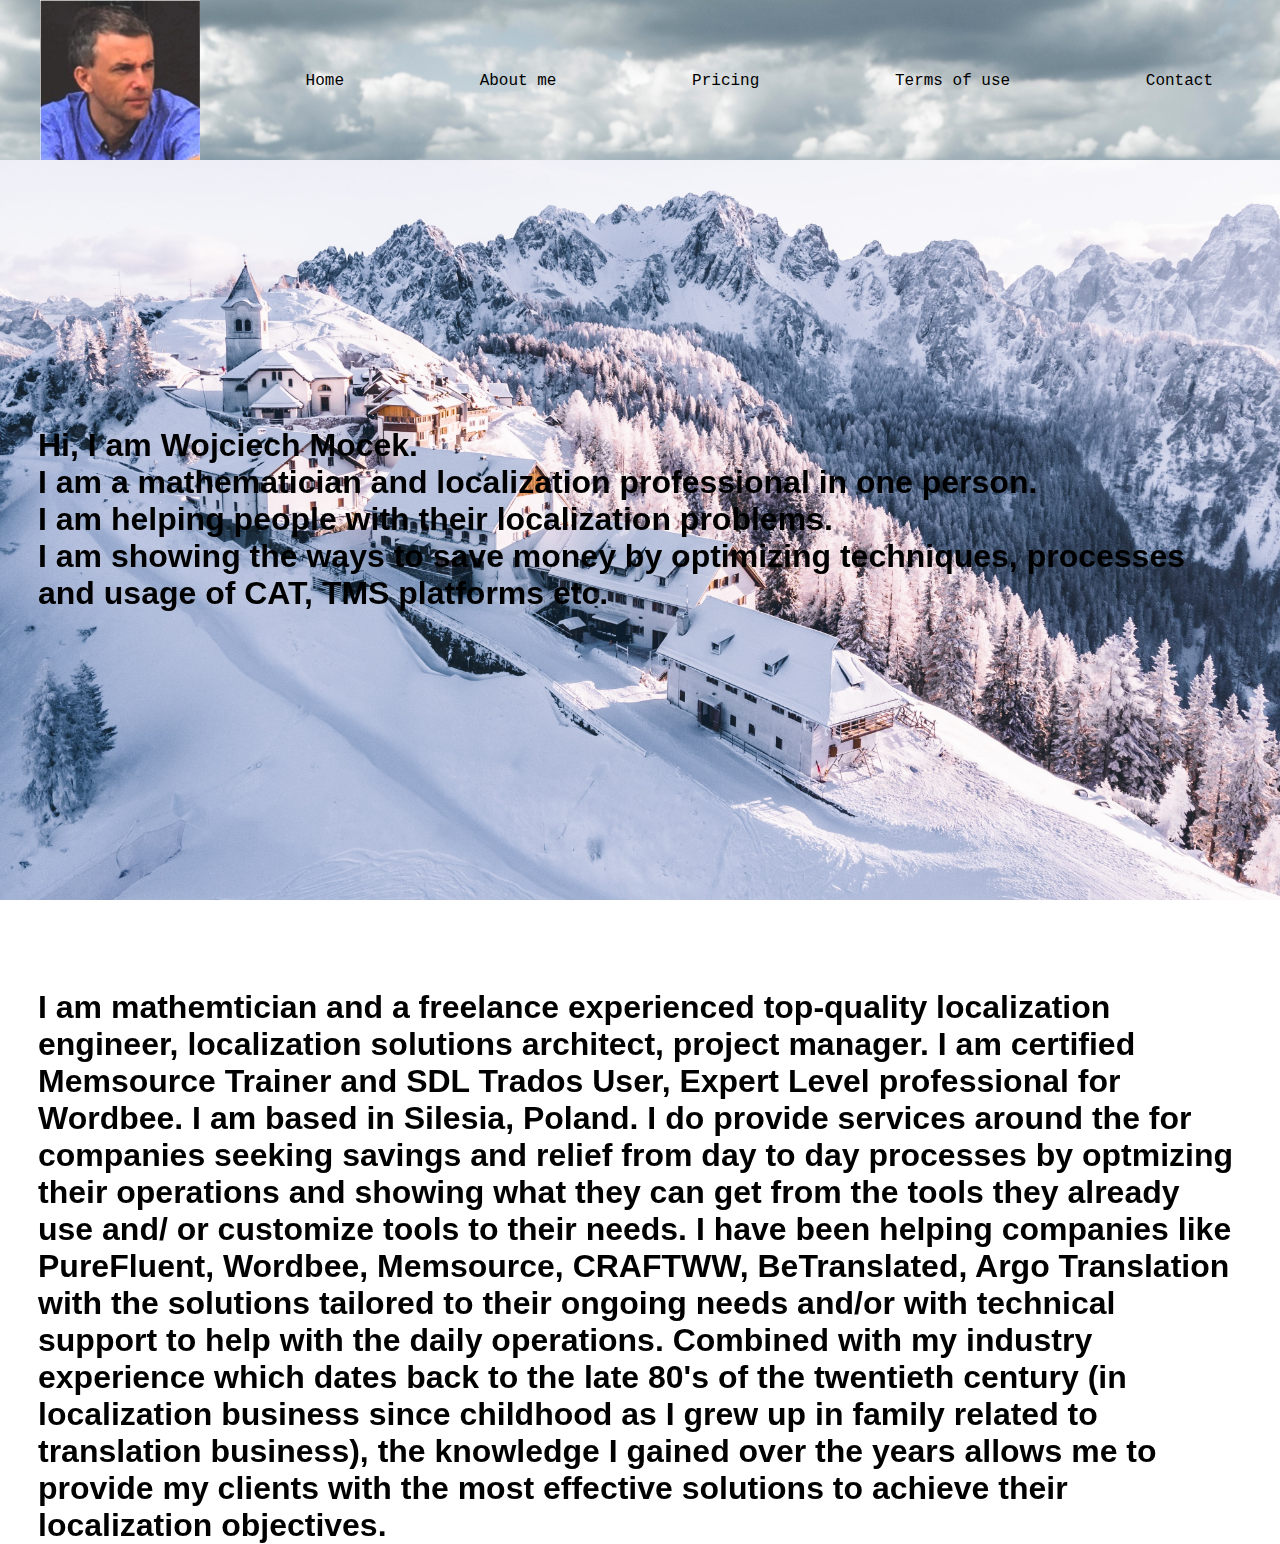
==== index.html @ 9754f931 "First_commit_of_loc_website" ====
<!DOCTYPE html>
<html>
    <head>
        <title>Wojciech's navigation bar</title>
        <link rel="stylesheet" href="style.css">
    </head>
    <body>
        <header>
           <img src="images/Wojciech.jpg">
            <nav>
                <ul>
                    <li><a href="#Home">Home</a></li>
                    <li><a href="#About_me">About me</a></li>
                    <li><a href="#">Pricing</a></li>
                    <li><a href="#">Terms of use</a></li>
                    <li><a href="#">Contact</a></li>
                </ul>
            </nav>
        </header>
        <main><style>
                #Home:before{
                padding-top:100px;display:block;content:"";
                            }
            </style>
            <p id="Home">  <h1>Hi, I am Wojciech Mocek. <br> I am a mathematician and localization professional in one person. <br> I am helping people with their localization problems. <br> I am showing the ways to save money by optimizing techniques, processes and usage of CAT, TMS platforms etc. </h1></p>
            <style>
                #Home:after{
                padding-top:100px;display:block;content:"";
                            }
            </style>
            <style>
                #About_me:before{
                padding-top:150px;display:block;content:"";
                            }
            </style>
            <p id="About_me"></p>
            <br>
            <h1>I am mathemtician and a freelance experienced top-quality localization engineer, localization solutions architect, project manager. I am certified Memsource Trainer and SDL Trados User, Expert Level professional for Wordbee. I am based in Silesia, Poland. I do provide services around the for companies seeking savings and relief from day to day processes by optmizing their operations and showing what they can get from the tools they already use and/ or customize tools to their needs.

I have been helping companies like PureFluent, Wordbee, Memsource, CRAFTWW, BeTranslated, Argo Translation with the solutions tailored to their ongoing needs and/or with technical support to help with the daily operations.

Combined with my industry experience which dates back to the late 80's of the twentieth century (in localization business since childhood as I grew up in family related to translation business), the knowledge I gained over the years allows me to provide my clients with the most effective solutions to achieve their localization objectives. </h1>
            <style>
                #About_me:after{
                padding-top:150px;display:block;content:"";
                            }
            </style>

        </main>
    </body>
</html>
---- style.css ----
header img {
    height: 160px;
    margin-left: 40px;
}
body {
    height: 125vh;
    background-image: url('images/background.jpg');
    background-size: cover;
    font-family: sans-serif;
    margin-top: 160px;
    padding: 30px;
    background-attachment: fixed;

}

main {
    color: black;
    mix-blend-mode: darken;
}

header {
    background-color: orange;
    position: fixed;
    top: 0;
    left: 0;
    right: 0;
    height: 160px;
    display: flex;
    align-items: center;
    background-image: url('images/nav.jpg');
    background-size:cover;
    z-index: 100;


}

header * {
    display: inline;

}

header li {
    margin: 40px;
}

a{
  text-decoration: none;

  /*below I changed the color*/
  color: black;
  /*I added some padding*/
  padding: 2vw;
  /*also changed the font family but that's totally irrelevant*/
  font-family: monospace;
  font-size: 12pt;
}

a:hover{
  background-color: #C6E9FF;
}
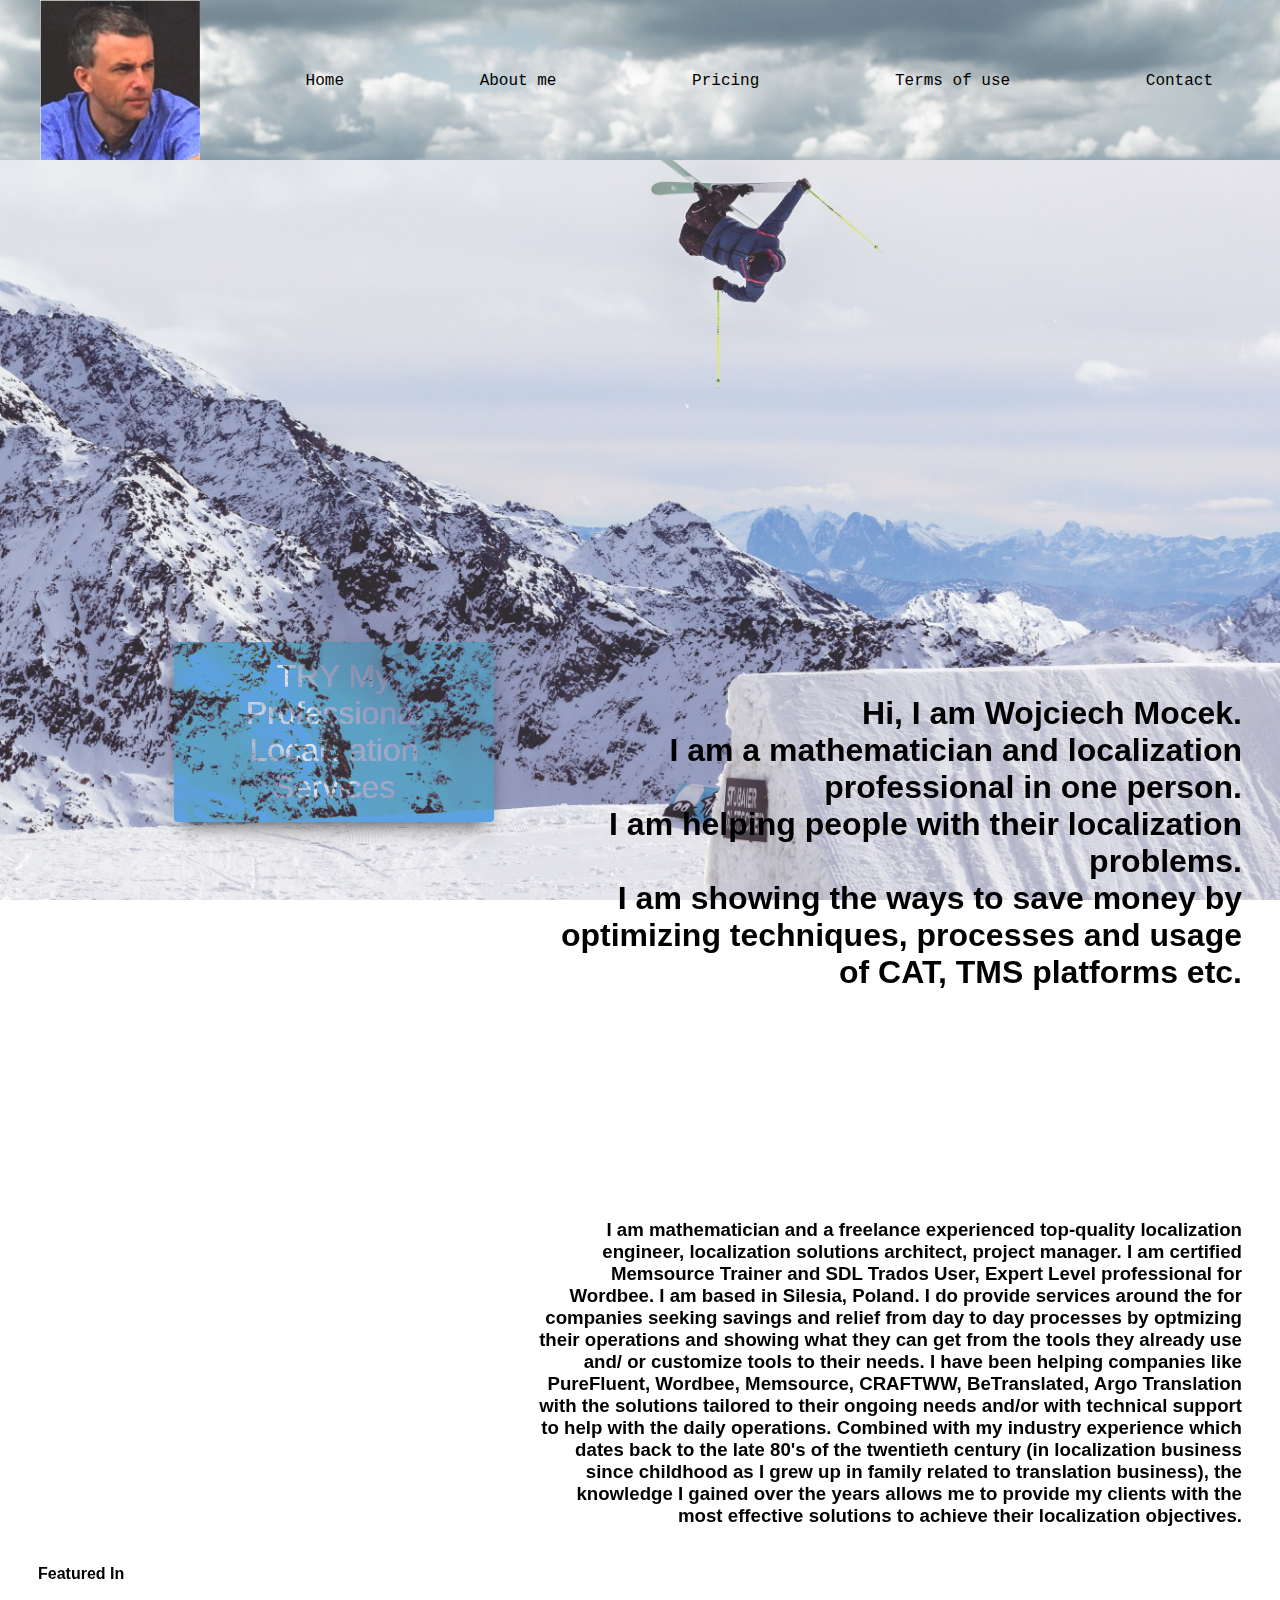
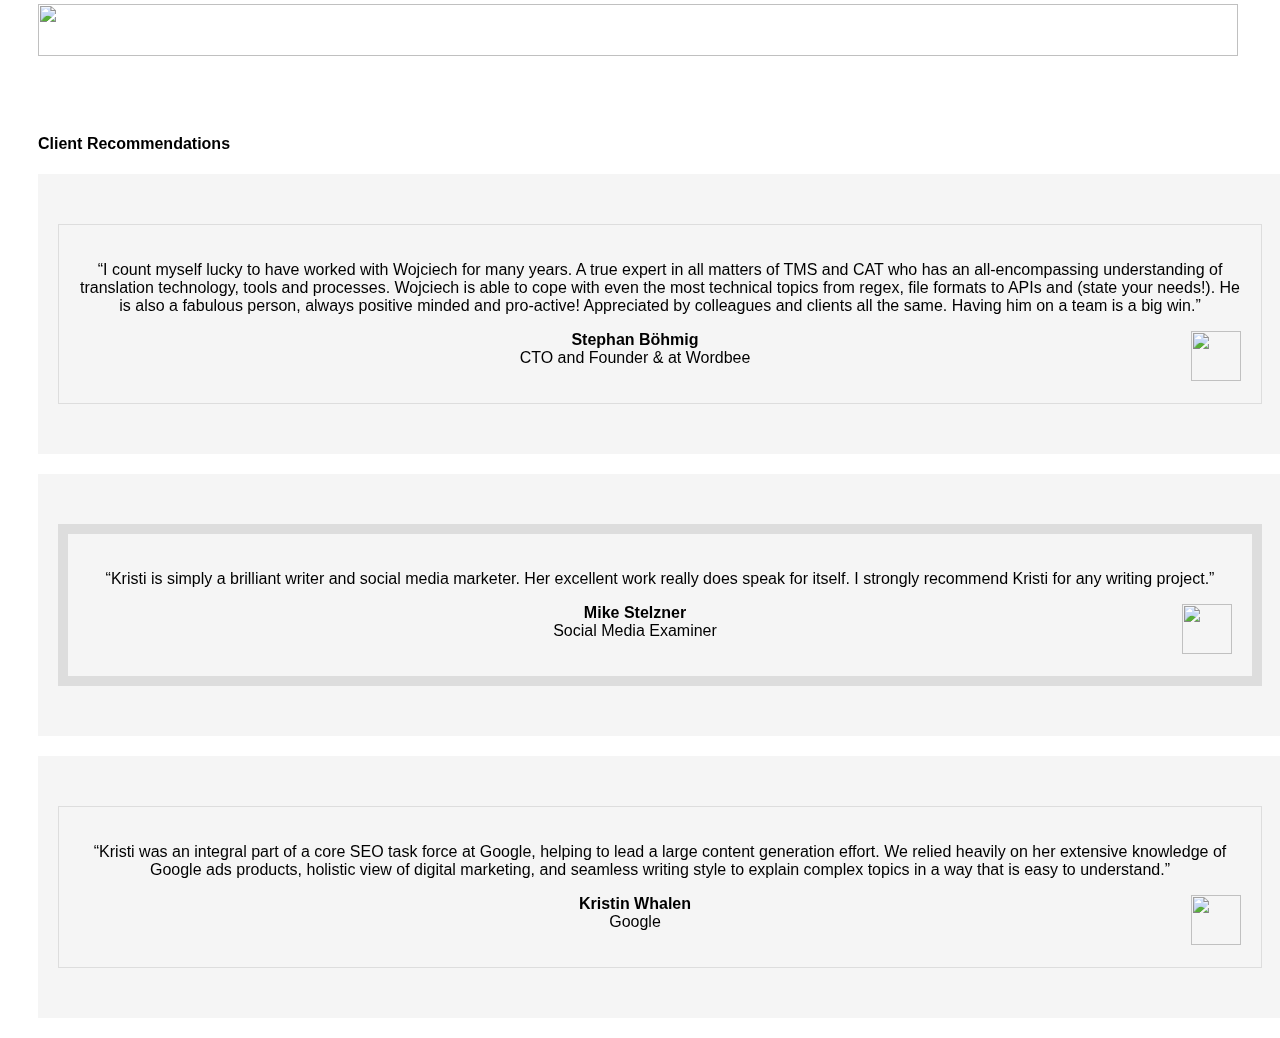
==== commit be48ca04: "14maja2020_rano" ====
--- a/index.html
+++ b/index.html
@@ -1,51 +1,131 @@
 <!DOCTYPE html>
 <html>
-    <head>
-        <title>Wojciech's navigation bar</title>
-        <link rel="stylesheet" href="style.css">
-    </head>
-    <body>
-        <header>
-           <img src="images/Wojciech.jpg">
-            <nav>
-                <ul>
-                    <li><a href="#Home">Home</a></li>
-                    <li><a href="#About_me">About me</a></li>
-                    <li><a href="#">Pricing</a></li>
-                    <li><a href="#">Terms of use</a></li>
-                    <li><a href="#">Contact</a></li>
-                </ul>
-            </nav>
-        </header>
-        <main><style>
-                #Home:before{
-                padding-top:100px;display:block;content:"";
-                            }
-            </style>
-            <p id="Home">  <h1>Hi, I am Wojciech Mocek. <br> I am a mathematician and localization professional in one person. <br> I am helping people with their localization problems. <br> I am showing the ways to save money by optimizing techniques, processes and usage of CAT, TMS platforms etc. </h1></p>
-            <style>
-                #Home:after{
-                padding-top:100px;display:block;content:"";
-                            }
-            </style>
-            <style>
-                #About_me:before{
-                padding-top:150px;display:block;content:"";
-                            }
-            </style>
-            <p id="About_me"></p>
-            <br>
-            <h1>I am mathemtician and a freelance experienced top-quality localization engineer, localization solutions architect, project manager. I am certified Memsource Trainer and SDL Trados User, Expert Level professional for Wordbee. I am based in Silesia, Poland. I do provide services around the for companies seeking savings and relief from day to day processes by optmizing their operations and showing what they can get from the tools they already use and/ or customize tools to their needs.
 
-I have been helping companies like PureFluent, Wordbee, Memsource, CRAFTWW, BeTranslated, Argo Translation with the solutions tailored to their ongoing needs and/or with technical support to help with the daily operations.
+<head>
+    <title>Wojciech's navigation bar</title>
+    <link rel="stylesheet" href="style.css">
+</head>
 
-Combined with my industry experience which dates back to the late 80's of the twentieth century (in localization business since childhood as I grew up in family related to translation business), the knowledge I gained over the years allows me to provide my clients with the most effective solutions to achieve their localization objectives. </h1>
-            <style>
-                #About_me:after{
-                padding-top:150px;display:block;content:"";
-                            }
-            </style>
+<body>
+    <header>
+        <img src="images/Wojciech.jpg">
+        <nav>
+            <ul>
+                <li><a href="#Home">Home</a></li>
+                <li><a href="#About_me">About me</a></li>
+                <li><a href="#Clients_rec">Pricing</a></li>
+                <li><a href="#">Terms of use</a></li>
+                <li><a href="#">Contact</a></li>
+            </ul>
+        </nav>
+    </header>
+    <main>
+        <style>
+            #Home:before {
+                padding-top: 100px;
+                display: block;
+                content: "";
+            }
+        </style>
+        <p>
+            <button type="button" id="click">TRY My Professional Localization Services</button>
+        </p>
+        <p id="Home">
+            <h1 id="first_header">Hi, I am Wojciech Mocek. <br> I am a mathematician and localization professional in one person. <br> I am helping people with their localization problems. <br> I am showing the ways to save money by optimizing techniques, processes and usage of CAT, TMS platforms etc. </h1>
+        </p>
+        <style>
+            #Home:after {
+                padding-top: 100px;
+                display: block;
+                content: "";
+            }
+        </style>
+        <style>
+            #About_me:before {
+                padding-top: 10px;
+                display: block;
+                content: "";
+            }
+        </style>
+        <p id="About_me"></p>
+        <br>
+        <h1 id="second_header">I am mathematician and a freelance experienced top-quality localization engineer, localization solutions architect, project manager. I am certified Memsource Trainer and SDL Trados User, Expert Level professional for Wordbee. I am based in Silesia, Poland. I do provide services around the for companies seeking savings and relief from day to day processes by optmizing their operations and showing what they can get from the tools they already use and/ or customize tools to their needs.
 
-        </main>
-    </body>
+            I have been helping companies like PureFluent, Wordbee, Memsource, CRAFTWW, BeTranslated, Argo Translation with the solutions tailored to their ongoing needs and/or with technical support to help with the daily operations.
+
+            Combined with my industry experience which dates back to the late 80's of the twentieth century (in localization business since childhood as I grew up in family related to translation business), the knowledge I gained over the years allows me to provide my clients with the most effective solutions to achieve their localization objectives. </h1>
+        <style>
+            #About_me:after {
+                padding-top: 150px;
+                display: block;
+                content: "";
+            }
+        </style>
+        <style>
+            #Home:before {
+                padding-top: 100px;
+                display: block;
+                content: "";
+            }
+        </style>
+        <p id="Clients_rec">
+            <div id="front-page-2" class="front-page-2">
+                <div class="flexible-widgets widget-area  widget-full">
+                    <div class="wrap">
+                        <section id="text-15" class="widget widget_text">
+                            <div class="widget-wrap">
+                                <h4 class="widget-title widgettitle">Featured In</h4>
+                                <div class="textwidget">
+                                    <p><img class="alignnone wp-image-7170" src="https://kristihines.com/wp-content/uploads/2019/12/freelance-writer-writing-credits-1024x44.jpg" alt="" width="1200" height="52"></p>
+                                    <h4 class="widget-title widgettitle" style="margin-top:75px;">Client Recommendations</h4>
+                                    <div class="one-third first">
+                                        <div class="quote" style="border: 1px solid #ddd; padding: 20px;">
+                                            <p>“I count myself lucky to have worked with Wojciech for many years. A true expert in all matters of TMS and CAT who has an all-encompassing understanding of translation technology, tools and processes. Wojciech is able to cope with even the most technical topics from regex, file formats to APIs and (state your needs!). He is also a fabulous person, always positive minded and pro-active! Appreciated by colleagues and clients all the same. Having him on a team is a big win.”</p>
+                                            <div style="float: right;"><img src="https://media-exp1.licdn.com/dms/image/C5603AQFwxYcR5sGhLw/profile-displayphoto-shrink_800_800/0?e=1594857600&v=beta&t=j-0qLIukbLn6s69CRx5WZQX58lpLCeh-5X_D2wW8KNA" width="50" height="50"></div>
+                                            <p><strong>Stephan Böhmig</strong><br>
+                                                CTO and Founder &amp; at Wordbee</p>
+                                        </div>
+                                    </div>
+                                    <div class="one-third">
+                                        <div class="quote" style="border: 10px solid #ddd; padding: 20px;">
+                                            <p>“Kristi is simply a brilliant writer and social media marketer. Her excellent work really does speak for itself. I strongly recommend Kristi for any writing project.”</p>
+                                            <div style="float: right;"><img src="https://kristihines.com/wp-content/uploads/2017/08/mike-stelzner.jpg" width="50" height="50"></div>
+                                            <p><strong>Mike Stelzner</strong><br>
+                                                Social Media Examiner</p>
+                                        </div>
+                                    </div>
+                                    <div class="one-third">
+                                        <div class="quote" style="border: 1px solid #ddd; padding: 20px;">
+                                            <p>“Kristi was an integral part of a core SEO task force at Google, helping to lead a large content generation effort. We relied heavily on her extensive knowledge of Google ads products, holistic view of digital marketing, and seamless writing style to explain complex topics in a way that is easy to understand.”</p>
+                                            <div style="float: right;"><img src="https://kristihines.com/wp-content/uploads/2017/08/kristin-whalen.jpg" width="50" height="50"></div>
+                                            <p><strong>Kristin Whalen</strong><br>
+                                                Google</p>
+                                        </div>
+                                    </div>
+                                    <div style="clear: both;"></div>
+                                </div>
+                            </div>
+                        </section>
+                    </div>
+                </div>
+            </div>
+        </p>
+        <style>
+            #Home:after {
+                padding-top: 100px;
+                display: block;
+                content: "";
+            }
+        </style>
+        <style>
+            #About_me:before {
+                padding-top: 10px;
+                display: block;
+                content: "";
+            }
+        </style>
+
+    </main>
+</body>
+
 </html>
--- a/style.css
+++ b/style.css
@@ -2,9 +2,10 @@
     height: 160px;
     margin-left: 40px;
 }
+
 body {
     height: 125vh;
-    background-image: url('images/background.jpg');
+    background-image: url('images/background2.jpg');
     background-size: cover;
     font-family: sans-serif;
     margin-top: 160px;
@@ -28,7 +29,7 @@
     display: flex;
     align-items: center;
     background-image: url('images/nav.jpg');
-    background-size:cover;
+    background-size: cover;
     z-index: 100;
 
 
@@ -43,19 +44,110 @@
     margin: 40px;
 }
 
-a{
-  text-decoration: none;
+a {
+    text-decoration: none;
 
-  /*below I changed the color*/
-  color: black;
-  /*I added some padding*/
-  padding: 2vw;
-  /*also changed the font family but that's totally irrelevant*/
-  font-family: monospace;
-  font-size: 12pt;
+    /*below I changed the color*/
+    color: black;
+    /*I added some padding*/
+    padding: 2vw;
+    /*also changed the font family but that's totally irrelevant*/
+    font-family: monospace;
+    font-size: 12pt;
 }
 
-a:hover{
-  background-color: #C6E9FF;
+a:hover {
+    background-color: #C6E9FF;
 }
 
+#first_header {
+
+    text-align: right;
+    margin-left: 500px;
+
+}
+
+#second_header {
+
+    text-align: right;
+    margin-left: 500px;
+    font-size: 14pt;
+
+}
+
+
+
+#click {
+    position: absolute;
+    left: 100px;
+    top: 400px;
+    border-radius: 4px;
+    background-color: #5ca1e1;
+    border: none;
+    color: #fff;
+    text-align: center;
+    font-size: 32px;
+    padding: 16px;
+    width: 320px;
+    transition: all 0.5s;
+    cursor: pointer;
+    margin: 36px;
+    box-shadow: 0 10px 20px -8px rgba(0, 0, 0, .7);
+}
+
+#click {
+    cursor: pointer;
+    display: inline-block;
+    position: relative;
+    transition: 0.5s;
+}
+
+#click:after {
+    content: '»';
+    position: absolute;
+    opacity: 0;
+    top: 14px;
+    right: -20px;
+    transition: 0.5s;
+}
+
+#click:hover {
+    padding-right: 24px;
+    padding-left: 8px;
+}
+
+#click:hover:after {
+    opacity: 1;
+    right: 10px;
+}
+
+
+.one-third {
+    float: left;
+    margin-left: 2.564102564102564%;
+}
+
+.one-third {
+    width: 31.623931623931625%;
+}
+
+
+.one-third {
+    margin: 0;
+    width: 100%;
+}
+
+.one-third {
+    background-color: #f5f5f5;
+    padding: 50px 20px;
+    text-align: center;
+}
+
+.one-third {
+    margin-bottom: 20px;
+}
+
+.wrap
+{
+display: table;
+}
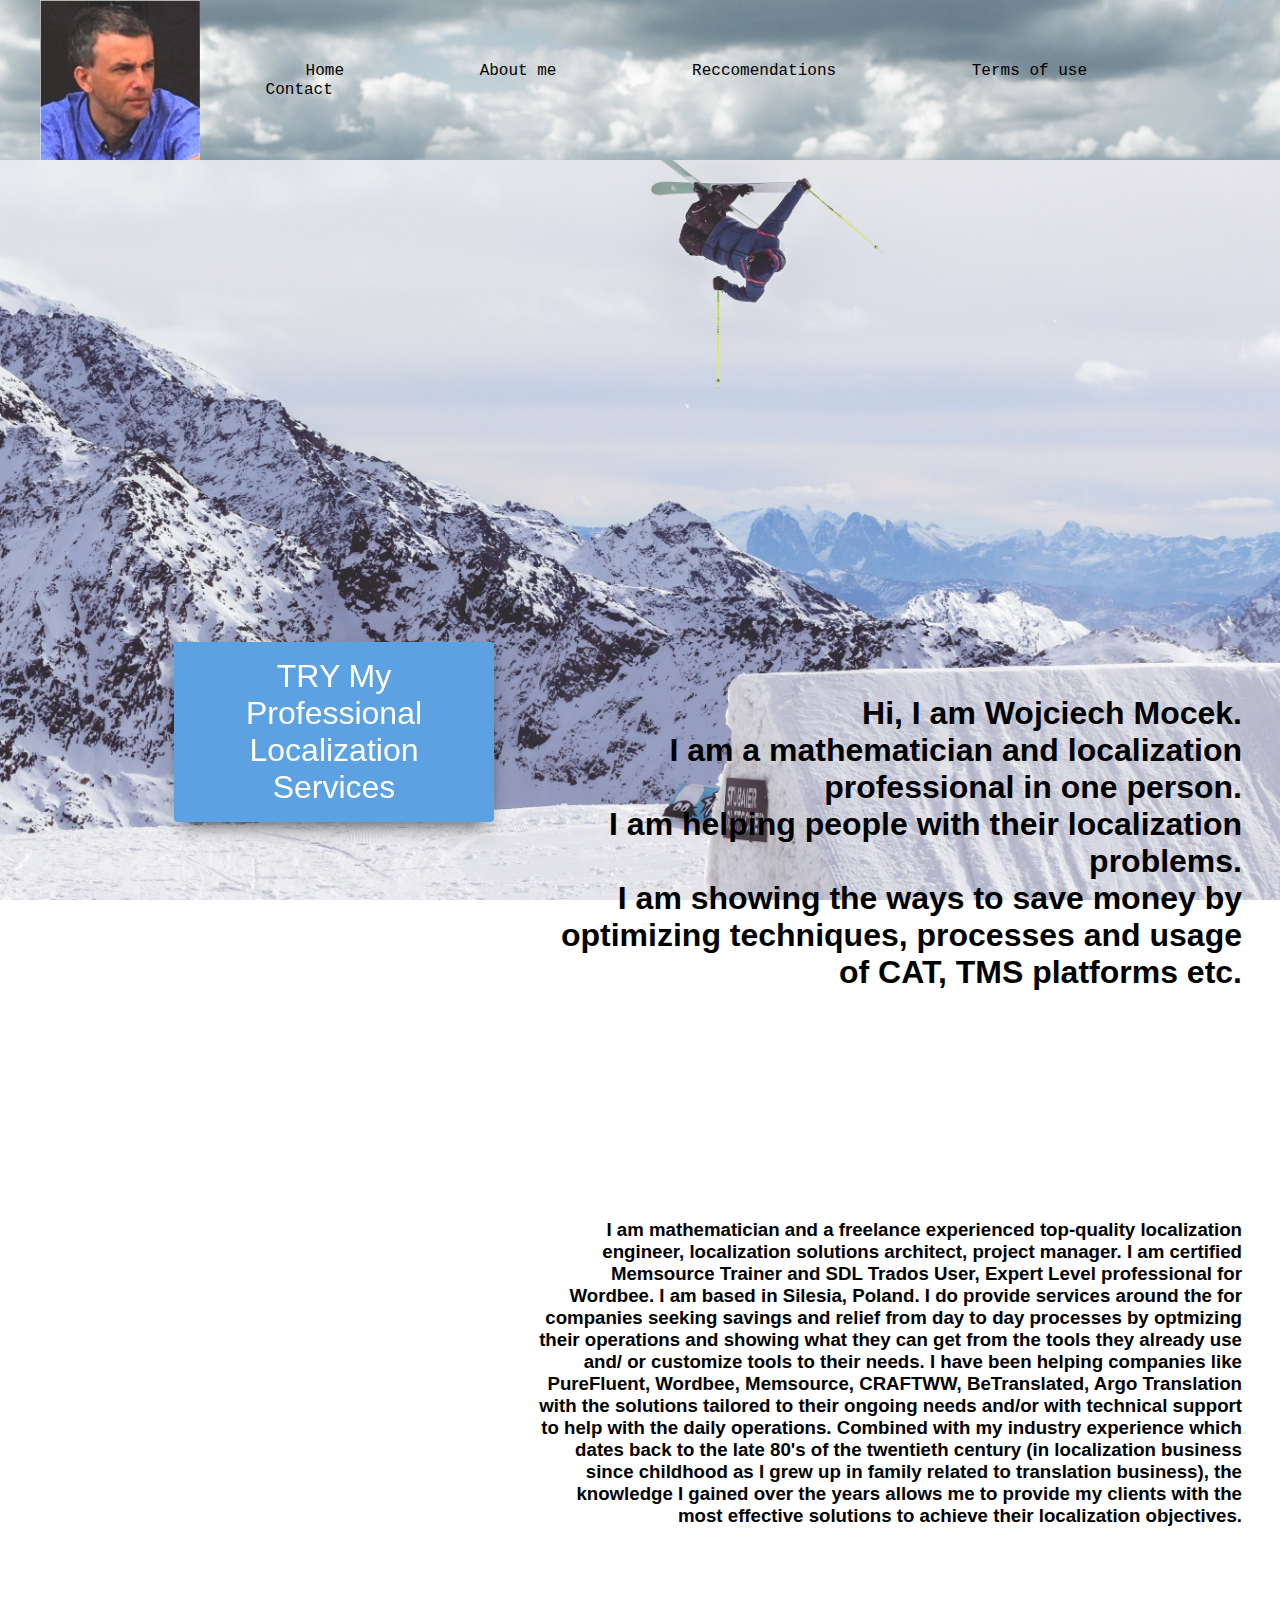
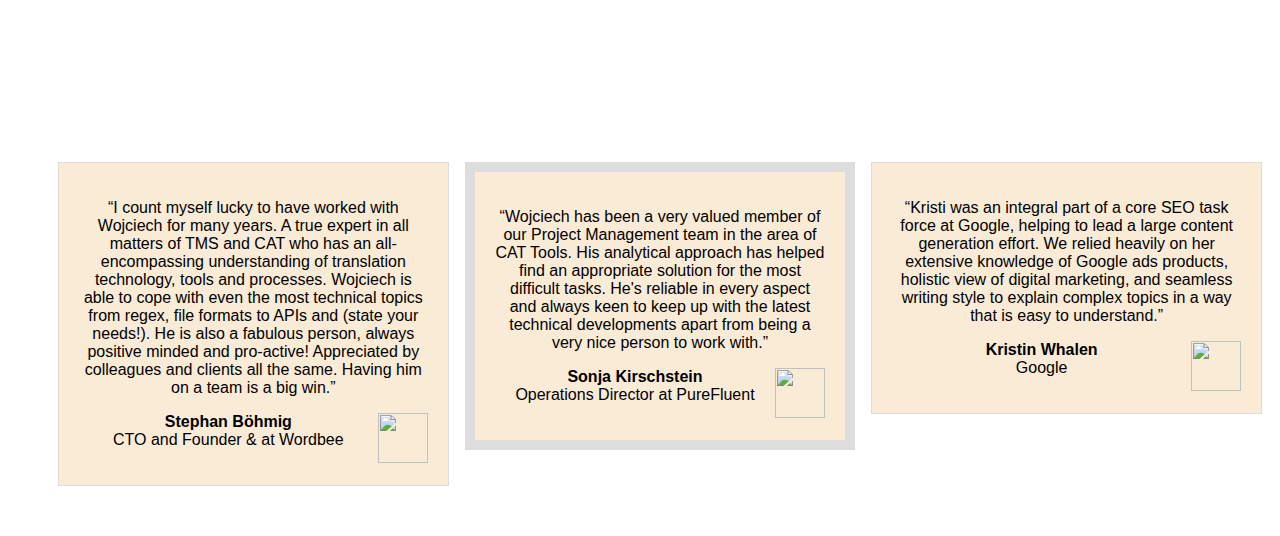
==== commit f0e46a13: "Commit_20maja2020rano" ====
--- a/index.html
+++ b/index.html
@@ -13,7 +13,7 @@
             <ul>
                 <li><a href="#Home">Home</a></li>
                 <li><a href="#About_me">About me</a></li>
-                <li><a href="#Clients_rec">Pricing</a></li>
+                <li><a href="#Clients_rec">Reccomendations</a></li>
                 <li><a href="#">Terms of use</a></li>
                 <li><a href="#">Contact</a></li>
             </ul>
@@ -62,69 +62,50 @@
             }
         </style>
         <style>
-            #Home:before {
+            #Clients_rec:before {
+                padding-top: 0px;
+                display: block;
+                content: "";
+            }
+        </style>
+        <p id="Clients_rec" class="readable">
+            <div id="front-page-2" class="front-page-2" style="margin-top: 6%">
+                <div style="column-count: 3; -moz-column-count: 3; -webkit-column-count: 3" >
+                    <div class="one-third first">
+                        <div class="quote" style="border: 1px solid #ddd; padding: 20px; background-color: antiquewhite">
+                            <p>“I count myself lucky to have worked with Wojciech for many years. A true expert in all matters of TMS and CAT who has an all-encompassing understanding of translation technology, tools and processes. Wojciech is able to cope with even the most technical topics from regex, file formats to APIs and (state your needs!). He is also a fabulous person, always positive minded and pro-active! Appreciated by colleagues and clients all the same. Having him on a team is a big win.”</p>
+                            <div style="float: right;"><img src="https://media-exp1.licdn.com/dms/image/C5603AQFwxYcR5sGhLw/profile-displayphoto-shrink_800_800/0?e=1594857600&v=beta&t=j-0qLIukbLn6s69CRx5WZQX58lpLCeh-5X_D2wW8KNA" width="50" height="50"></div>
+                            <p><strong>Stephan Böhmig</strong><br>
+                                CTO and Founder &amp; at Wordbee</p>
+                        </div>
+                    </div>
+                    <div class="one-third">
+                        <div class="quote" style="border: 10px solid #ddd; padding: 20px; background-color: antiquewhite">
+                            <p>“Wojciech has been a very valued member of our Project Management team in the area of CAT Tools. His analytical approach has helped find an appropriate solution for the most difficult tasks. He's reliable in every aspect and always keen to keep up with the latest technical developments apart from being a very nice person to work with.”</p>
+                            <div style="float: right;"><img src="https://media-exp1.licdn.com/dms/image/C4D03AQESthRWAYL-Lg/profile-displayphoto-shrink_800_800/0?e=1594857600&v=beta&t=zvUzEGLsEYzF8fl749DFVNEQgq56m324Iv77I63E-Jc" width="50" height="50"></div>
+                            <p><strong>Sonja Kirschstein</strong><br>
+                                Operations Director at PureFluent</p>
+                        </div>
+                    </div>
+                    <div class="one-third">
+                        <div class="quote" style="border: 1px solid #ddd; padding: 20px;background-color: antiquewhite">
+                            <p>“Kristi was an integral part of a core SEO task force at Google, helping to lead a large content generation effort. We relied heavily on her extensive knowledge of Google ads products, holistic view of digital marketing, and seamless writing style to explain complex topics in a way that is easy to understand.”</p>
+                            <div style="float: right;"><img src="https://kristihines.com/wp-content/uploads/2017/08/kristin-whalen.jpg" width="50" height="50"></div>
+                            <p><strong>Kristin Whalen</strong><br>
+                                Google</p>
+                        </div>
+                    </div>
+                </div>
+            </div>
+            </section>
+            </p>
+        <style>
+            #Clients_rec:after {
                 padding-top: 100px;
                 display: block;
                 content: "";
             }
         </style>
-        <p id="Clients_rec">
-            <div id="front-page-2" class="front-page-2">
-                <div class="flexible-widgets widget-area  widget-full">
-                    <div class="wrap">
-                        <section id="text-15" class="widget widget_text">
-                            <div class="widget-wrap">
-                                <h4 class="widget-title widgettitle">Featured In</h4>
-                                <div class="textwidget">
-                                    <p><img class="alignnone wp-image-7170" src="https://kristihines.com/wp-content/uploads/2019/12/freelance-writer-writing-credits-1024x44.jpg" alt="" width="1200" height="52"></p>
-                                    <h4 class="widget-title widgettitle" style="margin-top:75px;">Client Recommendations</h4>
-                                    <div class="one-third first">
-                                        <div class="quote" style="border: 1px solid #ddd; padding: 20px;">
-                                            <p>“I count myself lucky to have worked with Wojciech for many years. A true expert in all matters of TMS and CAT who has an all-encompassing understanding of translation technology, tools and processes. Wojciech is able to cope with even the most technical topics from regex, file formats to APIs and (state your needs!). He is also a fabulous person, always positive minded and pro-active! Appreciated by colleagues and clients all the same. Having him on a team is a big win.”</p>
-                                            <div style="float: right;"><img src="https://media-exp1.licdn.com/dms/image/C5603AQFwxYcR5sGhLw/profile-displayphoto-shrink_800_800/0?e=1594857600&v=beta&t=j-0qLIukbLn6s69CRx5WZQX58lpLCeh-5X_D2wW8KNA" width="50" height="50"></div>
-                                            <p><strong>Stephan Böhmig</strong><br>
-                                                CTO and Founder &amp; at Wordbee</p>
-                                        </div>
-                                    </div>
-                                    <div class="one-third">
-                                        <div class="quote" style="border: 10px solid #ddd; padding: 20px;">
-                                            <p>“Kristi is simply a brilliant writer and social media marketer. Her excellent work really does speak for itself. I strongly recommend Kristi for any writing project.”</p>
-                                            <div style="float: right;"><img src="https://kristihines.com/wp-content/uploads/2017/08/mike-stelzner.jpg" width="50" height="50"></div>
-                                            <p><strong>Mike Stelzner</strong><br>
-                                                Social Media Examiner</p>
-                                        </div>
-                                    </div>
-                                    <div class="one-third">
-                                        <div class="quote" style="border: 1px solid #ddd; padding: 20px;">
-                                            <p>“Kristi was an integral part of a core SEO task force at Google, helping to lead a large content generation effort. We relied heavily on her extensive knowledge of Google ads products, holistic view of digital marketing, and seamless writing style to explain complex topics in a way that is easy to understand.”</p>
-                                            <div style="float: right;"><img src="https://kristihines.com/wp-content/uploads/2017/08/kristin-whalen.jpg" width="50" height="50"></div>
-                                            <p><strong>Kristin Whalen</strong><br>
-                                                Google</p>
-                                        </div>
-                                    </div>
-                                    <div style="clear: both;"></div>
-                                </div>
-                            </div>
-                        </section>
-                    </div>
-                </div>
-            </div>
-        </p>
-        <style>
-            #Home:after {
-                padding-top: 100px;
-                display: block;
-                content: "";
-            }
-        </style>
-        <style>
-            #About_me:before {
-                padding-top: 10px;
-                display: block;
-                content: "";
-            }
-        </style>
-
     </main>
 </body>
 
--- a/style.css
+++ b/style.css
@@ -16,7 +16,7 @@
 
 main {
     color: black;
-    mix-blend-mode: darken;
+    /*mix-blend-mode: darken;*/
 }
 
 header {
@@ -30,7 +30,7 @@
     align-items: center;
     background-image: url('images/nav.jpg');
     background-size: cover;
-    z-index: 100;
+    z-index: 40px;
 
 
 }
@@ -138,7 +138,6 @@
 }
 
 .one-third {
-    background-color: #f5f5f5;
     padding: 50px 20px;
     text-align: center;
 }
@@ -151,3 +150,19 @@
 {
 display: table;
 }
+
+#Clients_rec
+    {
+    color: white;
+    font-size: 10px;
+    text-shadow:
+        0.07em 0 black,
+        0 0.07em black,
+        -0.07em 0 black,
+        0 -0.07em black;
+}
+
+/*.one-third
+{   opacity: 1;
+    background-color: antiquewhite;
+    color: green; }*/
